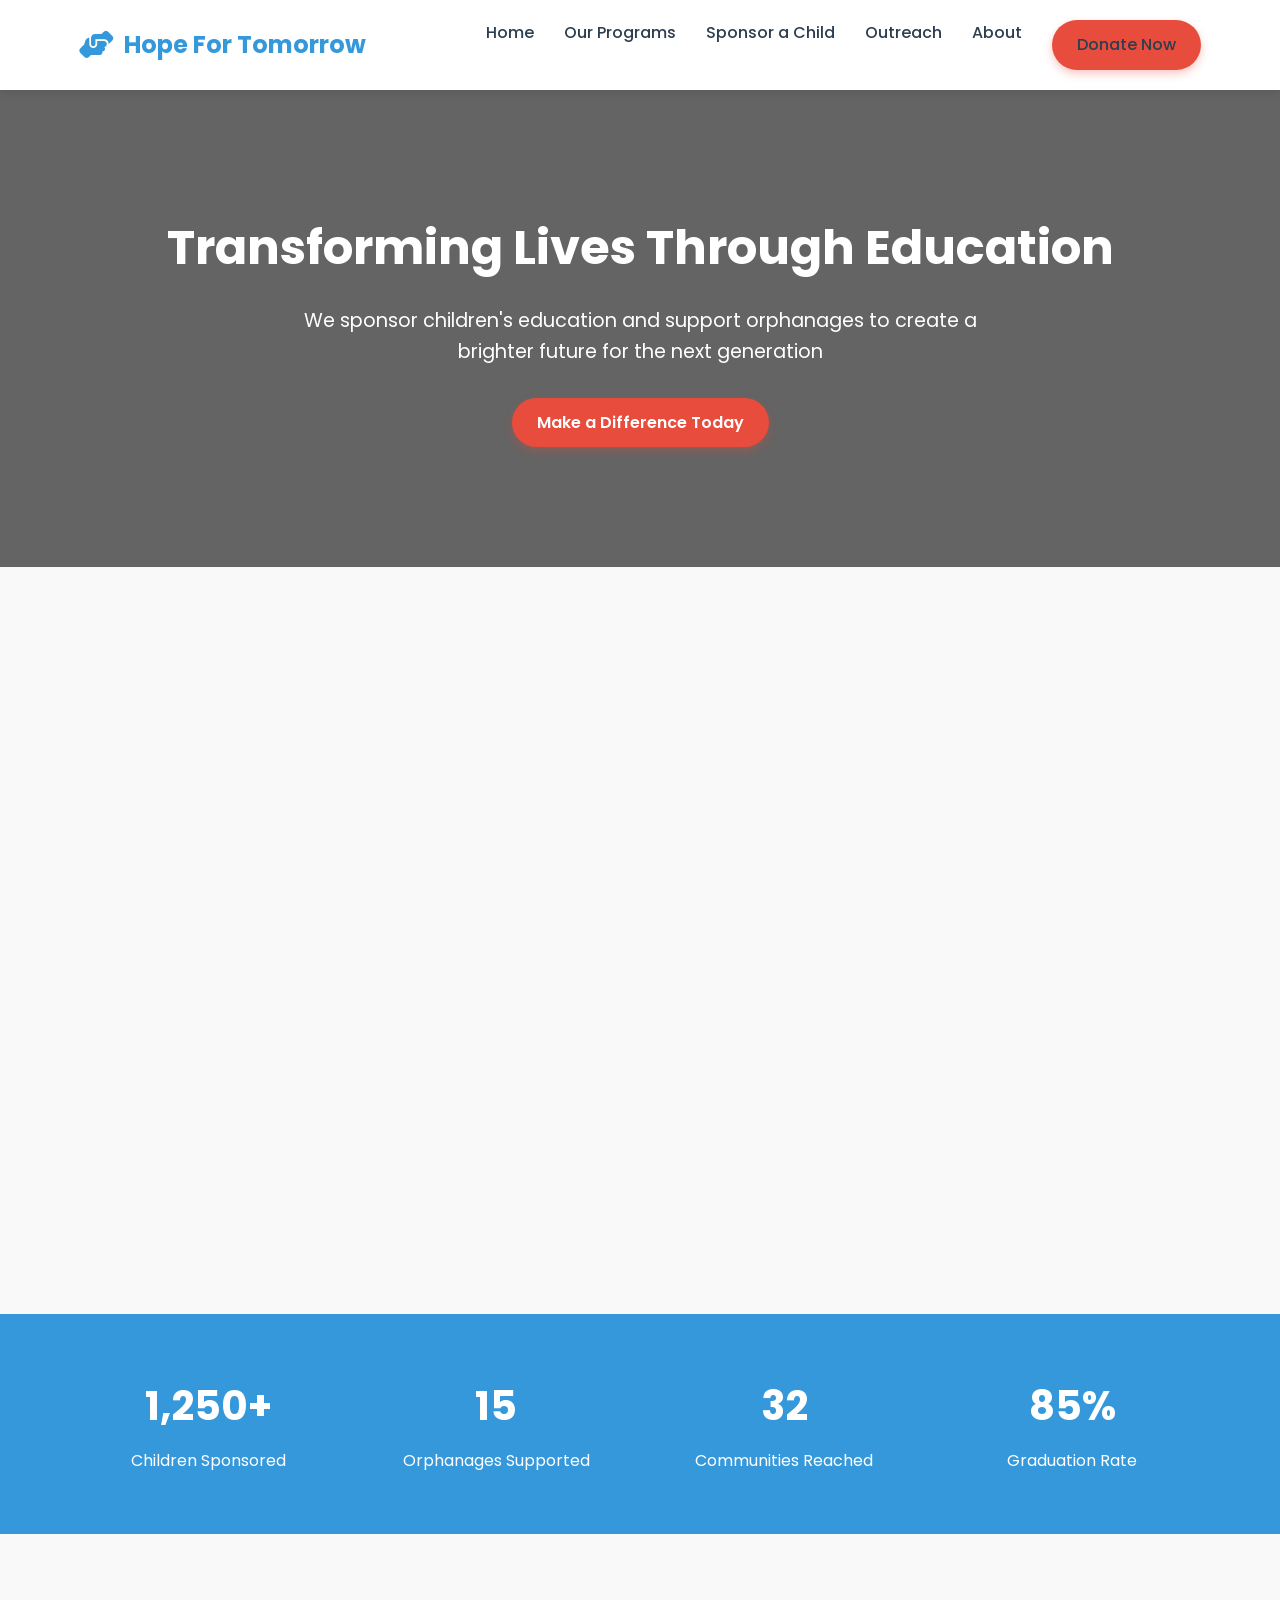
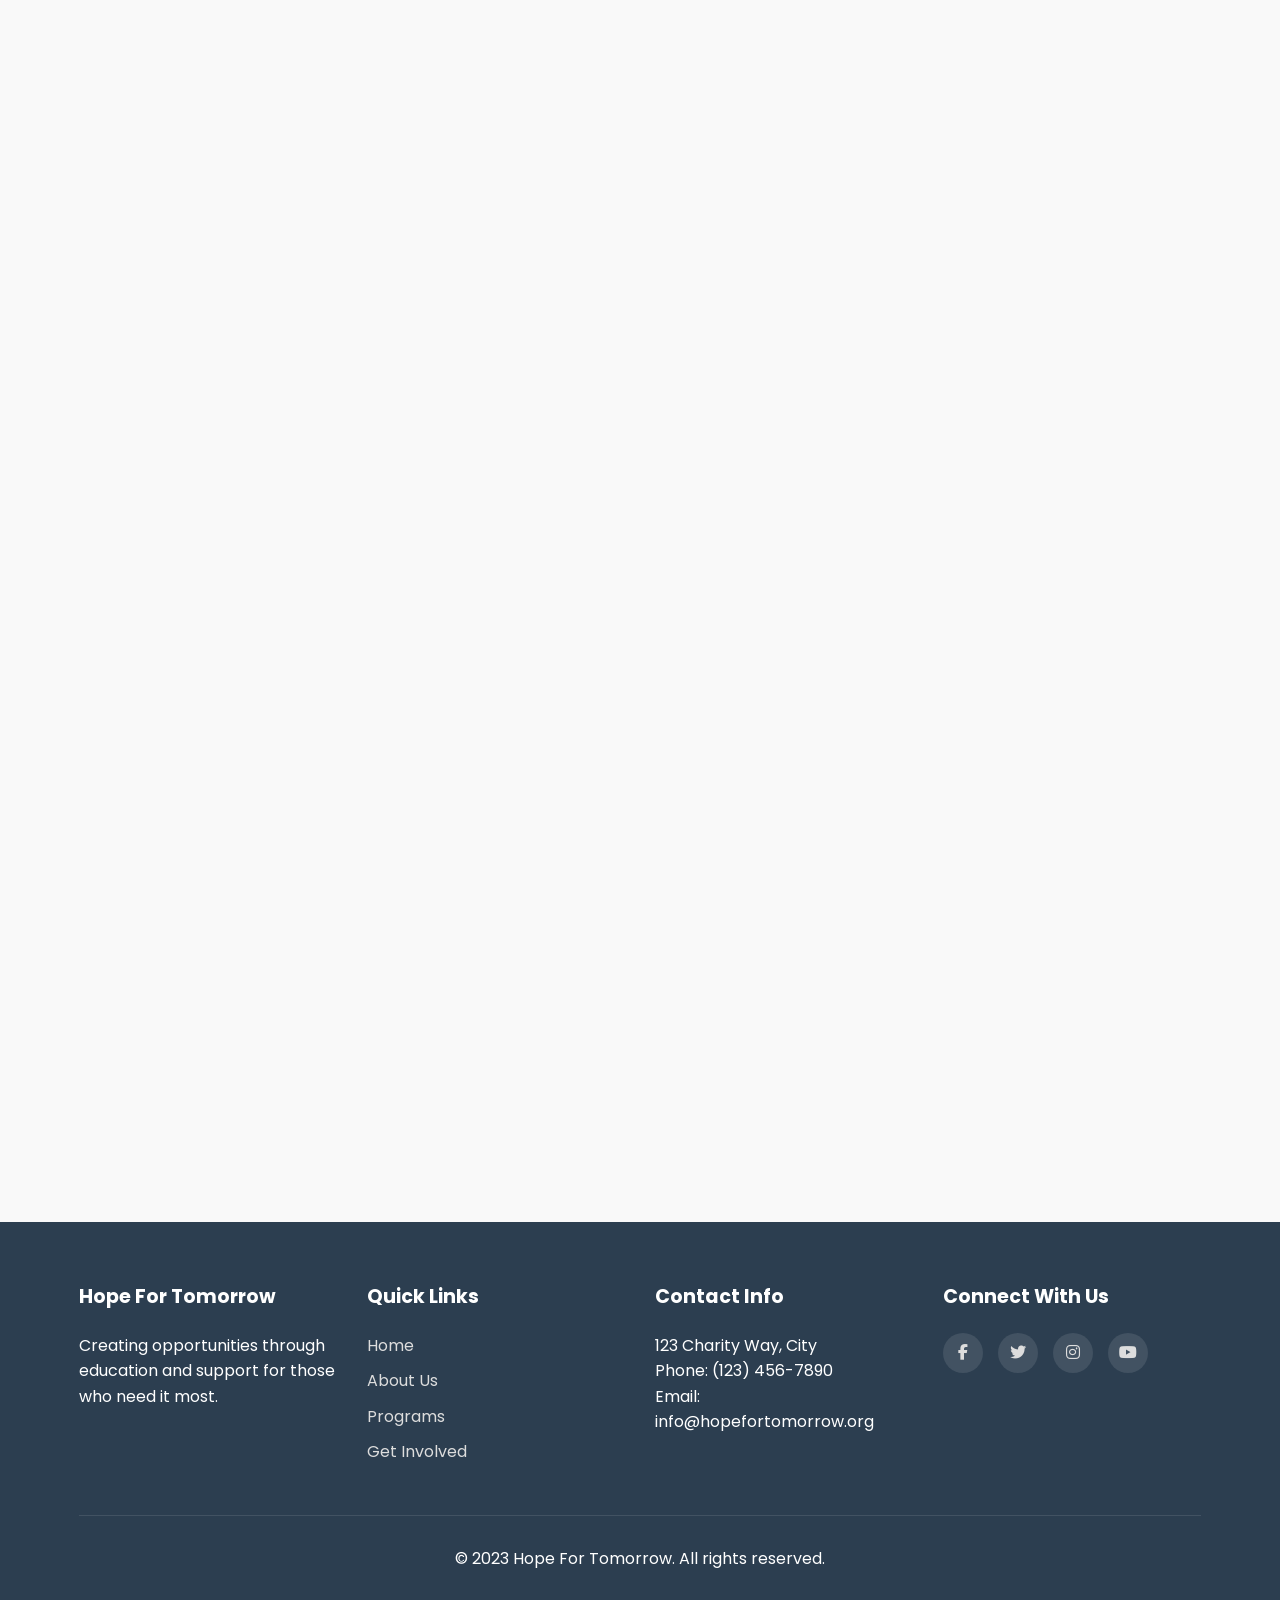
==== index.html @ 214cc909 "page completee" ====
<!DOCTYPE html>
<html lang="en">
<head>
    <meta charset="UTF-8">
    <meta name="viewport" content="width=device-width, initial-scale=1.0">
    <title>Hope For Tomorrow | Children's Education Charity</title>
    <link rel="stylesheet" href="https://cdnjs.cloudflare.com/ajax/libs/font-awesome/6.4.0/css/all.min.css">
    <link href="https://fonts.googleapis.com/css2?family=Poppins:wght@300;400;500;600;700&display=swap" rel="stylesheet">
    <style>
        /* Global Styles */
        :root {
            --primary: #3498db;
            --secondary: #2ecc71;
            --accent: #e74c3c;
            --light: #f9f9f9;
            --dark: #2c3e50;
            --text: #333;
        }
        
        * {
            margin: 0;
            padding: 0;
            box-sizing: border-box;
            font-family: 'Poppins', sans-serif;
        }
        
        html {
            scroll-behavior: smooth;
        }
        
        body {
            color: var(--text);
            line-height: 1.6;
            background-color: var(--light);
            overflow-x: hidden;
        }
        
        .container {
            width: 90%;
            max-width: 1200px;
            margin: 0 auto;
            padding: 0 15px;
        }
        
        /* Header & Navigation */
        header {
            background-color: white;
            box-shadow: 0 2px 10px rgba(0,0,0,0.1);
            position: sticky;
            top: 0;
            z-index: 1000;
            transition: all 0.3s ease;
        }
        
        nav {
            display: flex;
            justify-content: space-between;
            align-items: center;
            padding: 20px 0;
        }
        
        .logo {
            font-size: 24px;
            font-weight: 700;
            color: var(--primary);
            display: flex;
            align-items: center;
        }
        
        .logo i {
            margin-right: 10px;
            font-size: 28px;
        }
        
        .nav-links {
            display: flex;
            list-style: none;
        }
        
        .nav-links li {
            margin-left: 30px;
        }
        
        .nav-links a {
            text-decoration: none;
            color: var(--dark);
            font-weight: 500;
            transition: color 0.3s;
            position: relative;
        }
        
        .nav-links a:after {
            content: '';
            position: absolute;
            width: 0;
            height: 2px;
            bottom: -5px;
            left: 0;
            background-color: var(--primary);
            transition: width 0.3s ease;
        }
        
        .nav-links a:hover:after {
            width: 100%;
        }
        
        .nav-links a:hover {
            color: var(--primary);
        }
        
        .btn {
            display: inline-block;
            background-color: var(--accent);
            color: white;
            padding: 12px 25px;
            border-radius: 30px;
            text-decoration: none;
            font-weight: 600;
            transition: all 0.3s;
            box-shadow: 0 4px 8px rgba(231, 76, 60, 0.3);
        }
        
        .btn:hover {
            background-color: #c0392b;
            transform: translateY(-3px);
            box-shadow: 0 6px 12px rgba(231, 76, 60, 0.4);
        }
        
        .hamburger {
            display: none;
            cursor: pointer;
            font-size: 24px;
        }
        
        /* Hero Section */
        .hero {
            background: linear-gradient(rgba(0,0,0,0.6), rgba(0,0,0,0.6)), url('https://images.unsplash.com/photo-1532629345422-7515f3d16bb6?ixlib=rb-4.0.3&ixid=M3wxMjA3fDB8MHxwaG90by1wYWdlfHx8fGVufDB8fHx8fA%3D%3D&auto=format&fit=crop&w=1500&q=80') no-repeat center center/cover;
            color: white;
            text-align: center;
            padding: 120px 0;
            animation: fadeIn 1.5s ease;
        }
        
        .hero h1 {
            font-size: 3rem;
            margin-bottom: 20px;
            animation: slideFromTop 1s ease;
        }
        
        .hero p {
            font-size: 1.2rem;
            max-width: 700px;
            margin: 0 auto 30px;
            animation: slideFromBottom 1s ease;
        }
        
        /* Programs Section */
        .section {
            padding: 80px 0;
            opacity: 0;
            transform: translateY(50px);
            transition: opacity 1s ease, transform 1s ease;
        }
        
        .section.visible {
            opacity: 1;
            transform: translateY(0);
        }
        
        .section-title {
            text-align: center;
            margin-bottom: 50px;
        }
        
        .section-title h2 {
            font-size: 2.5rem;
            color: var(--dark);
            margin-bottom: 15px;
            position: relative;
            display: inline-block;
        }
        
        .section-title h2:after {
            content: '';
            position: absolute;
            width: 70px;
            height: 3px;
            background: var(--primary);
            bottom: -10px;
            left: 50%;
            transform: translateX(-50%);
        }
        
        .section-title p {
            color: #777;
            max-width: 700px;
            margin: 0 auto;
        }
        
        .programs-grid {
            display: grid;
            grid-template-columns: repeat(auto-fit, minmax(300px, 1fr));
            gap: 30px;
        }
        
        .program-card {
            background: white;
            border-radius: 10px;
            overflow: hidden;
            box-shadow: 0 5px 15px rgba(0,0,0,0.1);
            transition: transform 0.3s, box-shadow 0.3s;
            opacity: 0;
            transform: translateY(50px);
        }
        
        .program-card.visible {
            opacity: 1;
            transform: translateY(0);
        }
        
        .program-card:hover {
            transform: translateY(-10px);
            box-shadow: 0 15px 30px rgba(0,0,0,0.15);
        }
        
        .program-img {
            height: 200px;
            background-color: #ddd;
            background-position: center;
            background-size: cover;
        }
        
        .program-content {
            padding: 20px;
        }
        
        .program-content h3 {
            margin-bottom: 10px;
            color: var(--dark);
        }
        
        .program-content h3 i {
            margin-right: 10px;
            color: var(--primary);
        }
        
        /* Impact Counter */
        .impact {
            background-color: var(--primary);
            color: white;
            text-align: center;
            padding: 60px 0;
        }
        
        .impact-grid {
            display: grid;
            grid-template-columns: repeat(auto-fit, minmax(200px, 1fr));
            gap: 30px;
        }
        
        .impact-item {
            opacity: 0;
            transform: translateY(30px);
            transition: opacity 1s ease, transform 1s ease;
        }
        
        .impact-item.visible {
            opacity: 1;
            transform: translateY(0);
        }
        
        .impact-item h3 {
            font-size: 2.5rem;
            margin-bottom: 10px;
        }
        
        /* Donation Section */
        .donation {
            background-color: #f5f5f5;
            text-align: center;
        }
        
        .donation-options {
            display: flex;
            justify-content: center;
            flex-wrap: wrap;
            gap: 20px;
            margin-top: 40px;
        }
        
        .donation-option {
            background: white;
            padding: 30px;
            border-radius: 10px;
            box-shadow: 0 5px 15px rgba(0,0,0,0.05);
            width: 280px;
            transition: transform 0.3s;
            opacity: 0;
            transform: translateY(50px);
        }
        
        .donation-option.visible {
            opacity: 1;
            transform: translateY(0);
        }
        
        .donation-option:hover {
            transform: translateY(-10px);
        }
        
        .donation-option h3 {
            margin-bottom: 15px;
            color: var(--dark);
        }
        
        .donation-option .amount {
            font-size: 2rem;
            color: var(--primary);
            margin: 15px 0;
            font-weight: 700;
        }
        
        /* Stories Section */
        .stories-grid {
            display: grid;
            grid-template-columns: repeat(auto-fit, minmax(300px, 1fr));
            gap: 30px;
        }
        
        .story-card {
            background: white;
            border-radius: 10px;
            overflow: hidden;
            box-shadow: 0 5px 15px rgba(0,0,0,0.1);
            transition: transform 0.3s;
            opacity: 0;
            transform: translateY(50px);
        }
        
        .story-card.visible {
            opacity: 1;
            transform: translateY(0);
        }
        
        .story-card:hover {
            transform: translateY(-10px);
        }
        
        .story-img {
            height: 200px;
            background-color: #ddd;
            background-position: center;
            background-size: cover;
        }
        
        .story-content {
            padding: 20px;
        }
        
        /* Footer */
        footer {
            background-color: var(--dark);
            color: white;
            padding: 60px 0 30px;
        }
        
        .footer-grid {
            display: grid;
            grid-template-columns: repeat(auto-fit, minmax(200px, 1fr));
            gap: 30px;
            margin-bottom: 40px;
        }
        
        .footer-column h3 {
            margin-bottom: 20px;
            font-size: 1.2rem;
        }
        
        .footer-column ul {
            list-style: none;
        }
        
        .footer-column ul li {
            margin-bottom: 10px;
        }
        
        .footer-column a {
            color: #ddd;
            text-decoration: none;
            transition: color 0.3s;
        }
        
        .footer-column a:hover {
            color: white;
        }
        
        .social-links {
            display: flex;
            gap: 15px;
        }
        
        .social-links a {
            display: inline-block;
            width: 40px;
            height: 40px;
            background-color: rgba(255,255,255,0.1);
            border-radius: 50%;
            text-align: center;
            line-height: 40px;
            transition: background-color 0.3s, transform 0.3s;
        }
        
        .social-links a:hover {
            background-color: var(--primary);
            transform: translateY(-5px);
        }
        
        .copyright {
            text-align: center;
            padding-top: 30px;
            border-top: 1px solid rgba(255,255,255,0.1);
        }
        
        /* Back to Top Button */
        .back-to-top {
            position: fixed;
            bottom: 30px;
            right: 30px;
            width: 50px;
            height: 50px;
            background-color: var(--accent);
            color: white;
            border-radius: 50%;
            display: flex;
            justify-content: center;
            align-items: center;
            text-decoration: none;
            box-shadow: 0 4px 10px rgba(0,0,0,0.2);
            opacity: 0;
            visibility: hidden;
            transition: all 0.3s;
            z-index: 999;
        }
        
        .back-to-top.visible {
            opacity: 1;
            visibility: visible;
        }
        
        .back-to-top:hover {
            background-color: #c0392b;
            transform: translateY(-5px);
        }
        
        /* Animations */
        @keyframes fadeIn {
            from { opacity: 0; }
            to { opacity: 1; }
        }
        
        @keyframes slideFromTop {
            from { 
                opacity: 0;
                transform: translateY(-50px);
            }
            to { 
                opacity: 1;
                transform: translateY(0);
            }
        }
        
        @keyframes slideFromBottom {
            from { 
                opacity: 0;
                transform: translateY(50px);
            }
            to { 
                opacity: 1;
                transform: translateY(0);
            }
        }
        
        /* Responsive Design */
        @media (max-width: 992px) {
            .hero h1 {
                font-size: 2.5rem;
            }
            
            .nav-links {
                display: none;
            }
            
            .nav-links.active {
                display: flex;
                flex-direction: column;
                position: absolute;
                top: 100%;
                left: 0;
                width: 100%;
                background-color: white;
                padding: 20px;
                box-shadow: 0 5px 10px rgba(0,0,0,0.1);
            }
            
            .nav-links.active li {
                margin: 15px 0;
            }
            
            .hamburger {
                display: block;
            }
        }
        
        @media (max-width: 768px) {
            .hero {
                padding: 80px 0;
            }
            
            .hero h1 {
                font-size: 2rem;
            }
            
            .section {
                padding: 60px 0;
            }
            
            .section-title h2 {
                font-size: 2rem;
            }
            
            .impact-item h3 {
                font-size: 2rem;
            }
            
            .donation-options {
                flex-direction: column;
                align-items: center;
            }
            
            .donation-option {
                width: 100%;
                max-width: 350px;
            }
        }
        
        @media (max-width: 576px) {
            .logo {
                font-size: 20px;
            }
            
            .hero h1 {
                font-size: 1.8rem;
            }
            
            .hero p {
                font-size: 1rem;
            }
            
            .btn {
                padding: 10px 20px;
            }
            
            .programs-grid,
            .stories-grid {
                grid-template-columns: 1fr;
            }
            
            .impact-grid {
                grid-template-columns: repeat(2, 1fr);
            }
        }
    </style>
</head>
<body>
    <!-- Header & Navigation -->
    <header>
        <div class="container">
            <nav>
                <div class="logo"><i class="fas fa-hands-helping"></i>Hope For Tomorrow</div>
                <ul class="nav-links">
                    <li><a href="index.html">Home</a></li>
                    <li><a href="programs.html">Our Programs</a></li>
                    <li><a href="sponsor.html">Sponsor a Child</a></li>
                    <li><a href="outreach.html">Outreach</a></li>
                    <li><a href="about.html">About</a></li>
                    <li><a href="#" class="btn">Donate Now</a></li>
                </ul>
                <div class="hamburger">
                    <i class="fas fa-bars"></i>
                </div>
            </nav>
        </div>
    </header>

    <!-- Hero Section -->
    <section class="hero">
        <div class="container">
            <h1>Transforming Lives Through Education</h1>
            <p>We sponsor children's education and support orphanages to create a brighter future for the next generation</p>
            <a href="#" class="btn">Make a Difference Today</a>
        </div>
    </section>

    <!-- Programs Section -->
    <section class="section" id="programs">
        <div class="container">
            <div class="section-title">
                <h2>Our Programs</h2>
                <p>We work tirelessly to ensure children have access to quality education and basic necessities</p>
            </div>
            <div class="programs-grid">
                <div class="program-card">
                    <div class="program-img" style="background-image: url('https://images.unsplash.com/photo-1523240795612-9a054b0db644?ixlib=rb-4.0.3&ixid=M3wxMjA3fDB8MHxwaG90by1wYWdlfHx8fGVufDB8fHx8fA%3D%3D&auto=format&fit=crop&w=1425&q=80');"></div>
                    <div class="program-content">
                        <h3><i class="fas fa-graduation-cap"></i>Education Sponsorship</h3>
                        <p>We cover tuition fees, school supplies, and uniforms for primary and high school students in need.</p>
                        <a href="#" class="btn">Learn More</a>
                    </div>
                </div>
                <div class="program-card">
                    <div class="program-img" style="background-image: url('https://images.unsplash.com/photo-1593113630400-ea4288922497?ixlib=rb-4.0.3&ixid=M3wxMjA3fDB8MHxwaG90by1wYWdlfHx8fGVufDB8fHx8fA%3D%3D&auto=format&fit=crop&w=1470&q=80');"></div>
                    <div class="program-content">
                        <h3><i class="fas fa-home"></i>Orphanage Support</h3>
                        <p>We provide financial assistance, food, clothing, and educational resources to orphanages.</p>
                        <a href="#" class="btn">Learn More</a>
                    </div>
                </div>
                <div class="program-card">
                    <div class="program-img" style="background-image: url('https://images.unsplash.com/photo-1516627145497-ae6968895b74?ixlib=rb-4.0.3&ixid=M3wxMjA3fDB8MHxwaG90by1wYWdlfHx8fGVufDB8fHx8fA%3D%3D&auto=format&fit=crop&w=1442&q=80');"></div>
                    <div class="program-content">
                        <h3><i class="fas fa-hands-helping"></i>Community Outreach</h3>
                        <p>We organize medical camps, food drives, and community development projects in underserved areas.</p>
                        <a href="#" class="btn">Learn More</a>
                    </div>
                </div>
            </div>
        </div>
    </section>

    <!-- Impact Section -->
    <section class="impact">
        <div class="container">
            <div class="impact-grid">
                <div class="impact-item">
                    <h3>1,250+</h3>
                    <p>Children Sponsored</p>
                </div>
                <div class="impact-item">
                    <h3>15</h3>
                    <p>Orphanages Supported</p>
                </div>
                <div class="impact-item">
                    <h3>32</h3>
                    <p>Communities Reached</p>
                </div>
                <div class="impact-item">
                    <h3>85%</h3>
                    <p>Graduation Rate</p>
                </div>
            </div>
        </div>
    </section>

    <!-- Donation Section -->
    <section class="section donation">
        <div class="container">
            <div class="section-title">
                <h2>Make a Difference</h2>
                <p>Your support can change a child's life forever</p>
            </div>
            <div class="donation-options">
                <div class="donation-option">
                    <h3>Sponsor a Child</h3>
                    <p>Provide education for one child for a full year</p>
                    <div class="amount">$500</div>
                    <a href="#" class="btn">Sponsor Now</a>
                </div>
                <div class="donation-option">
                    <h3>School Supplies</h3>
                    <p>Provide books and supplies for 5 children</p>
                    <div class="amount">$100</div>
                    <a href="#" class="btn">Donate Now</a>
                </div>
                <div class="donation-option">
                    <h3>General Donation</h3>
                    <p>Support our general programs and outreach</p>
                    <div class="amount">Any Amount</div>
                    <a href="#" class="btn">Donate Now</a>
                </div>
            </div>
        </div>
    </section>

    <!-- Success Stories -->
    <section class="section">
        <div class="container">
            <div class="section-title">
                <h2>Success Stories</h2>
                <p>Real lives transformed through your generosity</p>
            </div>
            <div class="stories-grid">
                <div class="story-card">
                    <div class="story-img" style="background-image: url('https://images.unsplash.com/photo-1544716278-ca5e3f4abd8c?ixlib=rb-4.0.3&ixid=M3wxMjA3fDB8MHxwaG90by1wYWdlfHx8fGVufDB8fHx8fA%3D%3D&auto=format&fit=crop&w=1374&q=80');"></div>
                    <div class="story-content">
                        <h3>Maria's Journey</h3>
                        <p>Maria is now studying medicine thanks to our sponsorship program that supported her through high school.</p>
                        <a href="#">Read More</a>
                    </div>
                </div>
                <div class="story-card">
                    <div class="story-img" style="background-image: url('https://images.unsplash.com/photo-1596386461350-326ccb383e9f?ixlib=rb-4.0.3&ixid=M3wxMjA3fDB8MHxwaG90by1wYWdlfHx8fGVufDB8fHx8fA%3D%3D&auto=format&fit=crop&w=1470&q=80');"></div>
                    <div class="story-content">
                        <h3>New Hope Orphanage</h3>
                        <p>With our regular support, this orphanage has been able to expand and take in 15 more children.</p>
                        <a href="#">Read More</a>
                    </div>
                </div>
                <div class="story-card">
                    <div class="story-img" style="background-image: url('https://images.unsplash.com/photo-1506784983877-45594efa4cbe?ixlib=rb-4.0.3&ixid=M3wxMjA3fDB8MHxwaG90by1wYWdlfHx8fGVufDB8fHx8fA%3D%3D&auto=format&fit=crop&w=1468&q=80');"></div>
                    <div class="story-content">
                        <h3>Community Transformation</h3>
                        <p>How our outreach programs helped revive a struggling community through education and resources.</p>
                        <a href="#">Read More</a>
                    </div>
                </div>
            </div>
        </div>
    </section>

    <!-- Footer -->
    <footer>
        <div class="container">
            <div class="footer-grid">
                <div class="footer-column">
                    <h3>Hope For Tomorrow</h3>
                    <p>Creating opportunities through education and support for those who need it most.</p>
                </div>
                <div class="footer-column">
                    <h3>Quick Links</h3>
                    <ul>
                        <li><a href="#">Home</a></li>
                        <li><a href="#">About Us</a></li>
                        <li><a href="#">Programs</a></li>
                        <li><a href="#">Get Involved</a></li>
                        
                </div>
                <div class="footer-column">
                    <h3>Contact Info</h3>
                    <p>123 Charity Way, City</p>
                    <p>Phone: (123) 456-7890</p>
                    <p>Email: info@hopefortomorrow.org</p>
                </div>
                <div class="footer-column">
                    <h3>Connect With Us</h3>
                    <div class="social-links">
                        <a href="#"><i class="fab fa-facebook-f"></i></a>
                        <a href="#"><i class="fab fa-twitter"></i></a>
                        <a href="#"><i class="fab fa-instagram"></i></a>
                        <a href="#"><i class="fab fa-youtube"></i></a>
                    </div>
                </div>
            </div>
            <div class="copyright">
                <p>&copy; 2023 Hope For Tomorrow. All rights reserved.</p>
            </div>
        </div>
    </footer>

    <!-- Back to Top Button -->
    <a href="#" class="back-to-top">
        <i class="fas fa-arrow-up"></i>
    </a>

    <script>
        // Wait for DOM to be fully loaded
        document.addEventListener('DOMContentLoaded', function() {
            // Mobile menu toggle
            const hamburger = document.querySelector('.hamburger');
            const navLinks = document.querySelector('.nav-links');
            
            hamburger.addEventListener('click', function() {
                navLinks.classList.toggle('active');
            });
            
            // Scroll animations
            const sections = document.querySelectorAll('.section');
            const programCards = document.querySelectorAll('.program-card');
            const impactItems = document.querySelectorAll('.impact-item');
            const donationOptions = document.querySelectorAll('.donation-option');
            const storyCards = document.querySelectorAll('.story-card');
            const backToTop = document.querySelector('.back-to-top');
            
            // Check if element is in viewport
            function isInViewport(element) {
                const rect = element.getBoundingClientRect();
                return (
                    rect.top >= 0 &&
                    rect.left >= 0 &&
                    rect.bottom <= (window.innerHeight || document.documentElement.clientHeight) &&
                    rect.right <= (window.innerWidth || document.documentElement.clientWidth)
                );
            }
            
            // Add visible class when element is in viewport
            function checkScroll() {
                // Sections
                sections.forEach(section => {
                    if (isInViewport(section)) {
                        section.classList.add('visible');
                    }
                });
                
                // Program cards
                programCards.forEach((card, index) => {
                    if (isInViewport(card)) {
                        setTimeout(() => {
                            card.classList.add('visible');
                        }, index * 200);
                    }
                });
                
                // Impact items
                impactItems.forEach((item, index) => {
                    if (isInViewport(item)) {
                        setTimeout(() => {
                            item.classList.add('visible');
                        }, index * 200);
                    }
                });
                
                // Donation options
                donationOptions.forEach((option, index) => {
                    if (isInViewport(option)) {
                        setTimeout(() => {
                            option.classList.add('visible');
                        }, index * 200);
                    }
                });
                
                // Story cards
                storyCards.forEach((card, index) => {
                    if (isInViewport(card)) {
                        setTimeout(() => {
                            card.classList.add('visible');
                        }, index * 200);
                    }
                });
                
                // Back to top button
                if (window.pageYOffset > 300) {
                    backToTop.classList.add('visible');
                } else {
                    backToTop.classList.remove('visible');
                }
            }
            
            // Initial check on page load
            checkScroll();
            
            // Check on scroll
            window.addEventListener('scroll', checkScroll);
            
            // Back to top functionality
            backToTop.addEventListener('click', function(e) {
                e.preventDefault();
                window.scrollTo({
                    top: 0,
                    behavior: 'smooth'
                });
            });
        });
    </script>
</body>
</html>
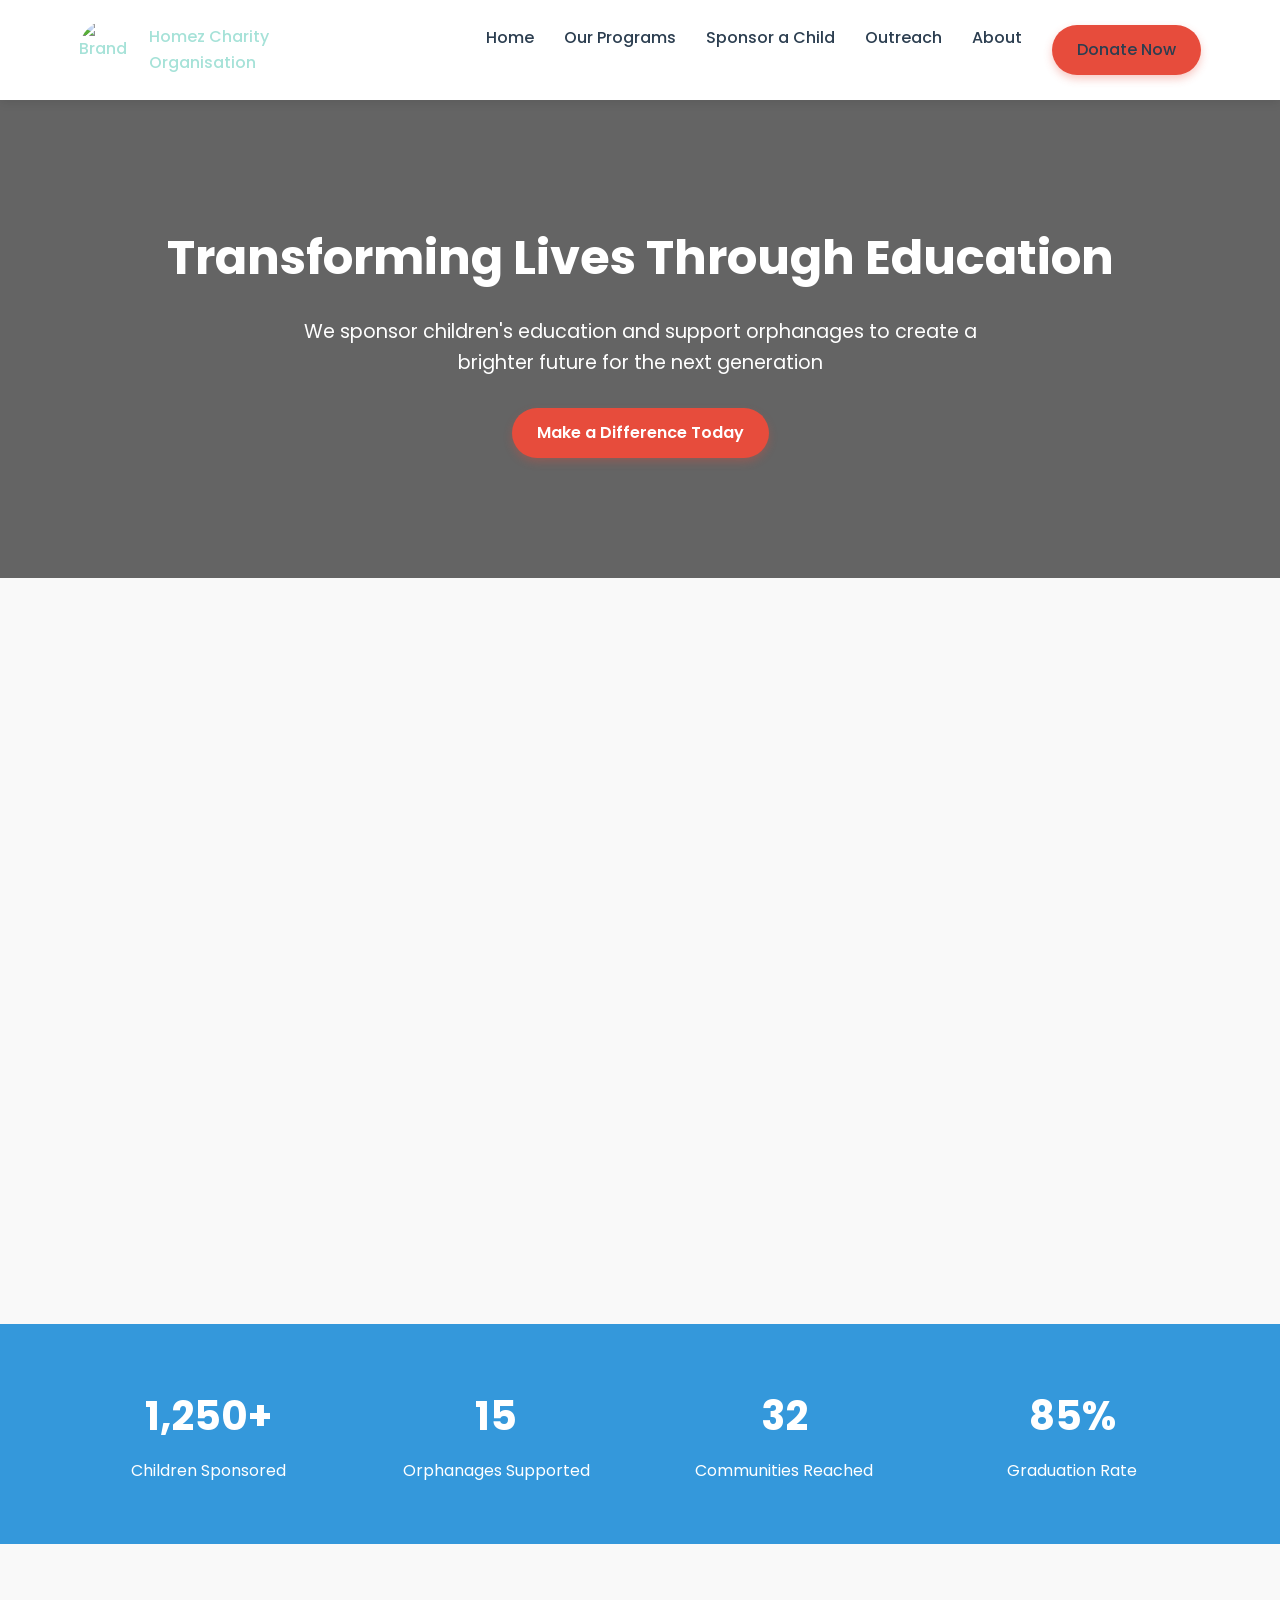
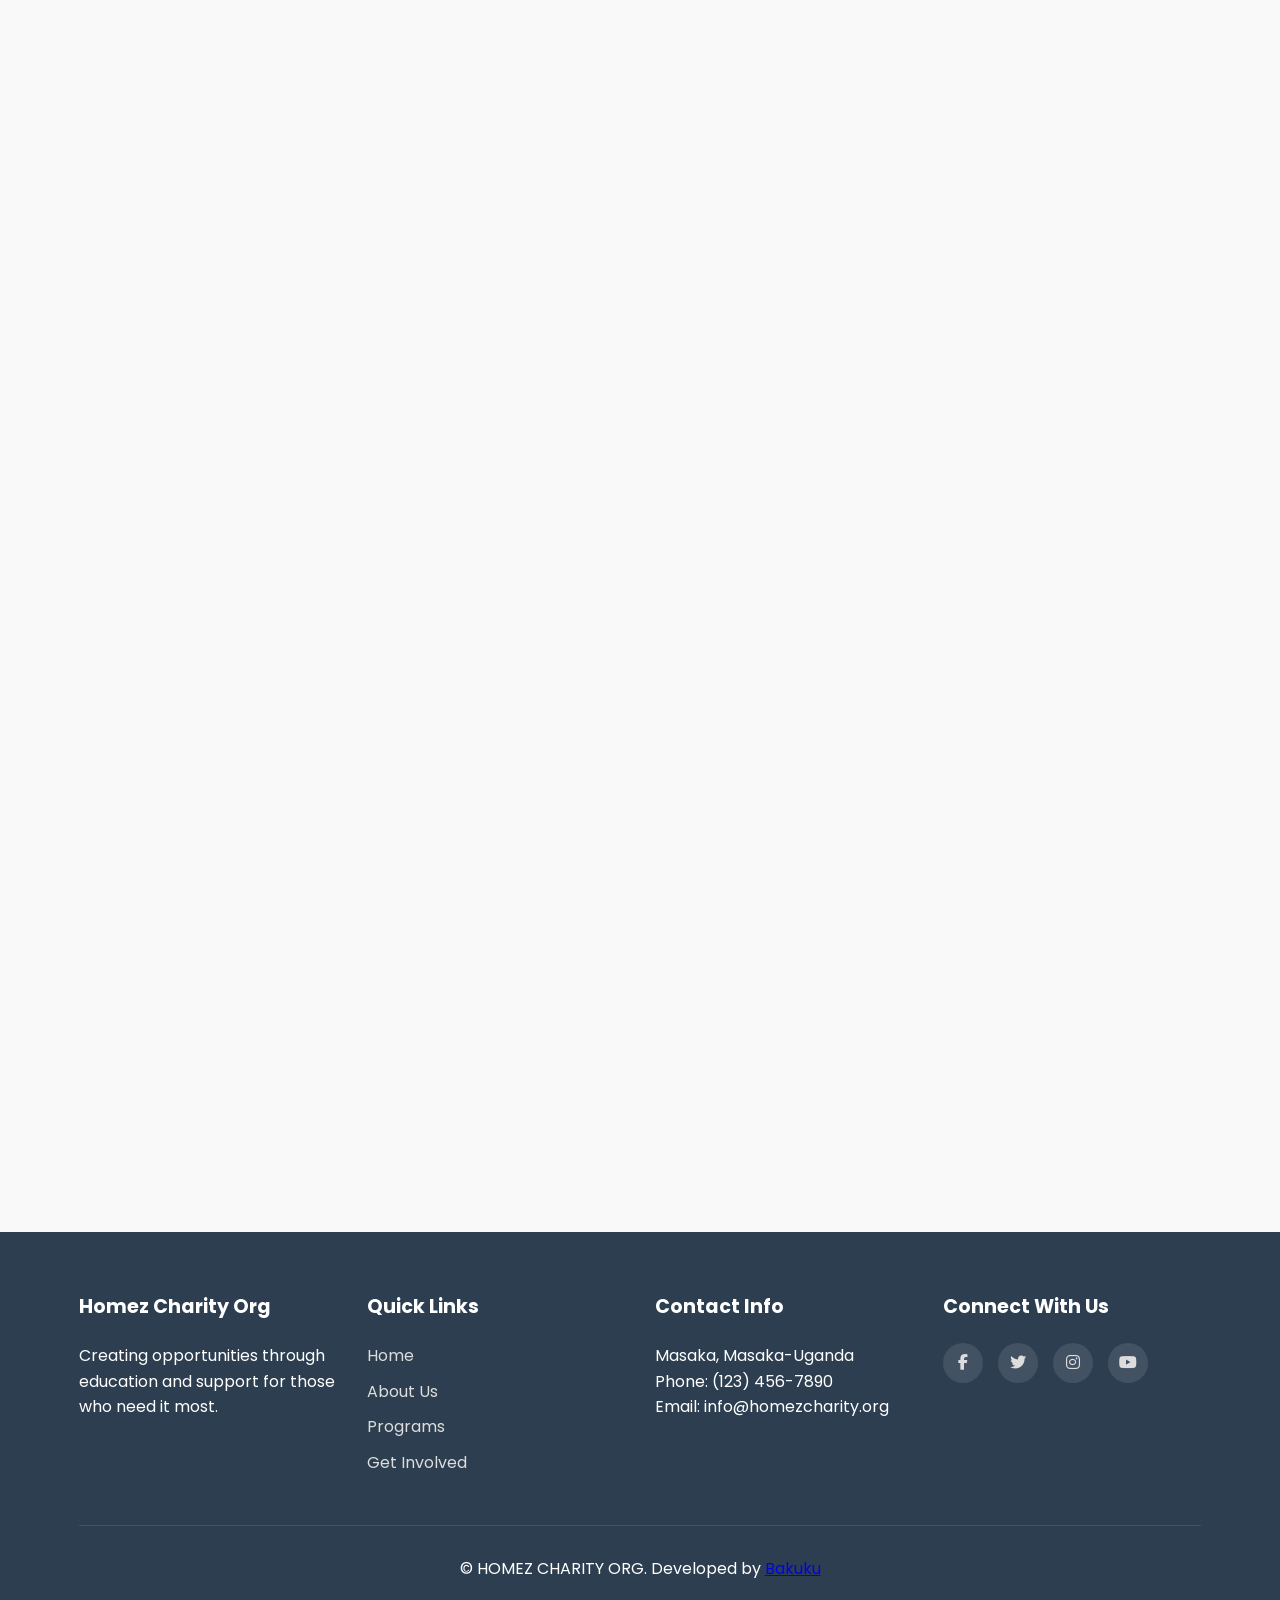
==== commit d0df9632: "favicon" ====
--- a/index.html
+++ b/index.html
@@ -3,580 +3,21 @@
 <head>
     <meta charset="UTF-8">
     <meta name="viewport" content="width=device-width, initial-scale=1.0">
-    <title>Hope For Tomorrow | Children's Education Charity</title>
+    <title>Homez Charity Organisation | Children's Education Charity</title>
     <link rel="stylesheet" href="https://cdnjs.cloudflare.com/ajax/libs/font-awesome/6.4.0/css/all.min.css">
     <link href="https://fonts.googleapis.com/css2?family=Poppins:wght@300;400;500;600;700&display=swap" rel="stylesheet">
-    <style>
-        /* Global Styles */
-        :root {
-            --primary: #3498db;
-            --secondary: #2ecc71;
-            --accent: #e74c3c;
-            --light: #f9f9f9;
-            --dark: #2c3e50;
-            --text: #333;
-        }
-        
-        * {
-            margin: 0;
-            padding: 0;
-            box-sizing: border-box;
-            font-family: 'Poppins', sans-serif;
-        }
-        
-        html {
-            scroll-behavior: smooth;
-        }
-        
-        body {
-            color: var(--text);
-            line-height: 1.6;
-            background-color: var(--light);
-            overflow-x: hidden;
-        }
-        
-        .container {
-            width: 90%;
-            max-width: 1200px;
-            margin: 0 auto;
-            padding: 0 15px;
-        }
-        
-        /* Header & Navigation */
-        header {
-            background-color: white;
-            box-shadow: 0 2px 10px rgba(0,0,0,0.1);
-            position: sticky;
-            top: 0;
-            z-index: 1000;
-            transition: all 0.3s ease;
-        }
-        
-        nav {
-            display: flex;
-            justify-content: space-between;
-            align-items: center;
-            padding: 20px 0;
-        }
-        
-        .logo {
-            font-size: 24px;
-            font-weight: 700;
-            color: var(--primary);
-            display: flex;
-            align-items: center;
-        }
-        
-        .logo i {
-            margin-right: 10px;
-            font-size: 28px;
-        }
-        
-        .nav-links {
-            display: flex;
-            list-style: none;
-        }
-        
-        .nav-links li {
-            margin-left: 30px;
-        }
-        
-        .nav-links a {
-            text-decoration: none;
-            color: var(--dark);
-            font-weight: 500;
-            transition: color 0.3s;
-            position: relative;
-        }
-        
-        .nav-links a:after {
-            content: '';
-            position: absolute;
-            width: 0;
-            height: 2px;
-            bottom: -5px;
-            left: 0;
-            background-color: var(--primary);
-            transition: width 0.3s ease;
-        }
-        
-        .nav-links a:hover:after {
-            width: 100%;
-        }
-        
-        .nav-links a:hover {
-            color: var(--primary);
-        }
-        
-        .btn {
-            display: inline-block;
-            background-color: var(--accent);
-            color: white;
-            padding: 12px 25px;
-            border-radius: 30px;
-            text-decoration: none;
-            font-weight: 600;
-            transition: all 0.3s;
-            box-shadow: 0 4px 8px rgba(231, 76, 60, 0.3);
-        }
-        
-        .btn:hover {
-            background-color: #c0392b;
-            transform: translateY(-3px);
-            box-shadow: 0 6px 12px rgba(231, 76, 60, 0.4);
-        }
-        
-        .hamburger {
-            display: none;
-            cursor: pointer;
-            font-size: 24px;
-        }
-        
-        /* Hero Section */
-        .hero {
-            background: linear-gradient(rgba(0,0,0,0.6), rgba(0,0,0,0.6)), url('https://images.unsplash.com/photo-1532629345422-7515f3d16bb6?ixlib=rb-4.0.3&ixid=M3wxMjA3fDB8MHxwaG90by1wYWdlfHx8fGVufDB8fHx8fA%3D%3D&auto=format&fit=crop&w=1500&q=80') no-repeat center center/cover;
-            color: white;
-            text-align: center;
-            padding: 120px 0;
-            animation: fadeIn 1.5s ease;
-        }
-        
-        .hero h1 {
-            font-size: 3rem;
-            margin-bottom: 20px;
-            animation: slideFromTop 1s ease;
-        }
-        
-        .hero p {
-            font-size: 1.2rem;
-            max-width: 700px;
-            margin: 0 auto 30px;
-            animation: slideFromBottom 1s ease;
-        }
-        
-        /* Programs Section */
-        .section {
-            padding: 80px 0;
-            opacity: 0;
-            transform: translateY(50px);
-            transition: opacity 1s ease, transform 1s ease;
-        }
-        
-        .section.visible {
-            opacity: 1;
-            transform: translateY(0);
-        }
-        
-        .section-title {
-            text-align: center;
-            margin-bottom: 50px;
-        }
-        
-        .section-title h2 {
-            font-size: 2.5rem;
-            color: var(--dark);
-            margin-bottom: 15px;
-            position: relative;
-            display: inline-block;
-        }
-        
-        .section-title h2:after {
-            content: '';
-            position: absolute;
-            width: 70px;
-            height: 3px;
-            background: var(--primary);
-            bottom: -10px;
-            left: 50%;
-            transform: translateX(-50%);
-        }
-        
-        .section-title p {
-            color: #777;
-            max-width: 700px;
-            margin: 0 auto;
-        }
-        
-        .programs-grid {
-            display: grid;
-            grid-template-columns: repeat(auto-fit, minmax(300px, 1fr));
-            gap: 30px;
-        }
-        
-        .program-card {
-            background: white;
-            border-radius: 10px;
-            overflow: hidden;
-            box-shadow: 0 5px 15px rgba(0,0,0,0.1);
-            transition: transform 0.3s, box-shadow 0.3s;
-            opacity: 0;
-            transform: translateY(50px);
-        }
-        
-        .program-card.visible {
-            opacity: 1;
-            transform: translateY(0);
-        }
-        
-        .program-card:hover {
-            transform: translateY(-10px);
-            box-shadow: 0 15px 30px rgba(0,0,0,0.15);
-        }
-        
-        .program-img {
-            height: 200px;
-            background-color: #ddd;
-            background-position: center;
-            background-size: cover;
-        }
-        
-        .program-content {
-            padding: 20px;
-        }
-        
-        .program-content h3 {
-            margin-bottom: 10px;
-            color: var(--dark);
-        }
-        
-        .program-content h3 i {
-            margin-right: 10px;
-            color: var(--primary);
-        }
-        
-        /* Impact Counter */
-        .impact {
-            background-color: var(--primary);
-            color: white;
-            text-align: center;
-            padding: 60px 0;
-        }
-        
-        .impact-grid {
-            display: grid;
-            grid-template-columns: repeat(auto-fit, minmax(200px, 1fr));
-            gap: 30px;
-        }
-        
-        .impact-item {
-            opacity: 0;
-            transform: translateY(30px);
-            transition: opacity 1s ease, transform 1s ease;
-        }
-        
-        .impact-item.visible {
-            opacity: 1;
-            transform: translateY(0);
-        }
-        
-        .impact-item h3 {
-            font-size: 2.5rem;
-            margin-bottom: 10px;
-        }
-        
-        /* Donation Section */
-        .donation {
-            background-color: #f5f5f5;
-            text-align: center;
-        }
-        
-        .donation-options {
-            display: flex;
-            justify-content: center;
-            flex-wrap: wrap;
-            gap: 20px;
-            margin-top: 40px;
-        }
-        
-        .donation-option {
-            background: white;
-            padding: 30px;
-            border-radius: 10px;
-            box-shadow: 0 5px 15px rgba(0,0,0,0.05);
-            width: 280px;
-            transition: transform 0.3s;
-            opacity: 0;
-            transform: translateY(50px);
-        }
-        
-        .donation-option.visible {
-            opacity: 1;
-            transform: translateY(0);
-        }
-        
-        .donation-option:hover {
-            transform: translateY(-10px);
-        }
-        
-        .donation-option h3 {
-            margin-bottom: 15px;
-            color: var(--dark);
-        }
-        
-        .donation-option .amount {
-            font-size: 2rem;
-            color: var(--primary);
-            margin: 15px 0;
-            font-weight: 700;
-        }
-        
-        /* Stories Section */
-        .stories-grid {
-            display: grid;
-            grid-template-columns: repeat(auto-fit, minmax(300px, 1fr));
-            gap: 30px;
-        }
-        
-        .story-card {
-            background: white;
-            border-radius: 10px;
-            overflow: hidden;
-            box-shadow: 0 5px 15px rgba(0,0,0,0.1);
-            transition: transform 0.3s;
-            opacity: 0;
-            transform: translateY(50px);
-        }
-        
-        .story-card.visible {
-            opacity: 1;
-            transform: translateY(0);
-        }
-        
-        .story-card:hover {
-            transform: translateY(-10px);
-        }
-        
-        .story-img {
-            height: 200px;
-            background-color: #ddd;
-            background-position: center;
-            background-size: cover;
-        }
-        
-        .story-content {
-            padding: 20px;
-        }
-        
-        /* Footer */
-        footer {
-            background-color: var(--dark);
-            color: white;
-            padding: 60px 0 30px;
-        }
-        
-        .footer-grid {
-            display: grid;
-            grid-template-columns: repeat(auto-fit, minmax(200px, 1fr));
-            gap: 30px;
-            margin-bottom: 40px;
-        }
-        
-        .footer-column h3 {
-            margin-bottom: 20px;
-            font-size: 1.2rem;
-        }
-        
-        .footer-column ul {
-            list-style: none;
-        }
-        
-        .footer-column ul li {
-            margin-bottom: 10px;
-        }
-        
-        .footer-column a {
-            color: #ddd;
-            text-decoration: none;
-            transition: color 0.3s;
-        }
-        
-        .footer-column a:hover {
-            color: white;
-        }
-        
-        .social-links {
-            display: flex;
-            gap: 15px;
-        }
-        
-        .social-links a {
-            display: inline-block;
-            width: 40px;
-            height: 40px;
-            background-color: rgba(255,255,255,0.1);
-            border-radius: 50%;
-            text-align: center;
-            line-height: 40px;
-            transition: background-color 0.3s, transform 0.3s;
-        }
-        
-        .social-links a:hover {
-            background-color: var(--primary);
-            transform: translateY(-5px);
-        }
-        
-        .copyright {
-            text-align: center;
-            padding-top: 30px;
-            border-top: 1px solid rgba(255,255,255,0.1);
-        }
-        
-        /* Back to Top Button */
-        .back-to-top {
-            position: fixed;
-            bottom: 30px;
-            right: 30px;
-            width: 50px;
-            height: 50px;
-            background-color: var(--accent);
-            color: white;
-            border-radius: 50%;
-            display: flex;
-            justify-content: center;
-            align-items: center;
-            text-decoration: none;
-            box-shadow: 0 4px 10px rgba(0,0,0,0.2);
-            opacity: 0;
-            visibility: hidden;
-            transition: all 0.3s;
-            z-index: 999;
-        }
-        
-        .back-to-top.visible {
-            opacity: 1;
-            visibility: visible;
-        }
-        
-        .back-to-top:hover {
-            background-color: #c0392b;
-            transform: translateY(-5px);
-        }
-        
-        /* Animations */
-        @keyframes fadeIn {
-            from { opacity: 0; }
-            to { opacity: 1; }
-        }
-        
-        @keyframes slideFromTop {
-            from { 
-                opacity: 0;
-                transform: translateY(-50px);
-            }
-            to { 
-                opacity: 1;
-                transform: translateY(0);
-            }
-        }
-        
-        @keyframes slideFromBottom {
-            from { 
-                opacity: 0;
-                transform: translateY(50px);
-            }
-            to { 
-                opacity: 1;
-                transform: translateY(0);
-            }
-        }
-        
-        /* Responsive Design */
-        @media (max-width: 992px) {
-            .hero h1 {
-                font-size: 2.5rem;
-            }
-            
-            .nav-links {
-                display: none;
-            }
-            
-            .nav-links.active {
-                display: flex;
-                flex-direction: column;
-                position: absolute;
-                top: 100%;
-                left: 0;
-                width: 100%;
-                background-color: white;
-                padding: 20px;
-                box-shadow: 0 5px 10px rgba(0,0,0,0.1);
-            }
-            
-            .nav-links.active li {
-                margin: 15px 0;
-            }
-            
-            .hamburger {
-                display: block;
-            }
-        }
-        
-        @media (max-width: 768px) {
-            .hero {
-                padding: 80px 0;
-            }
-            
-            .hero h1 {
-                font-size: 2rem;
-            }
-            
-            .section {
-                padding: 60px 0;
-            }
-            
-            .section-title h2 {
-                font-size: 2rem;
-            }
-            
-            .impact-item h3 {
-                font-size: 2rem;
-            }
-            
-            .donation-options {
-                flex-direction: column;
-                align-items: center;
-            }
-            
-            .donation-option {
-                width: 100%;
-                max-width: 350px;
-            }
-        }
-        
-        @media (max-width: 576px) {
-            .logo {
-                font-size: 20px;
-            }
-            
-            .hero h1 {
-                font-size: 1.8rem;
-            }
-            
-            .hero p {
-                font-size: 1rem;
-            }
-            
-            .btn {
-                padding: 10px 20px;
-            }
-            
-            .programs-grid,
-            .stories-grid {
-                grid-template-columns: 1fr;
-            }
-            
-            .impact-grid {
-                grid-template-columns: repeat(2, 1fr);
-            }
-        }
-    </style>
+    <link rel="stylesheet" href="designs/home.css">
 </head>
 <body>
     <!-- Header & Navigation -->
     <header>
         <div class="container">
             <nav>
-                <div class="logo"><i class="fas fa-hands-helping"></i>Hope For Tomorrow</div>
+                    <div class="logo">
+  <img src="images/logo.png" alt="Brand" >
+  <span>Homez Charity <br>Organisation</span>
+</div>
+
                 <ul class="nav-links">
                     <li><a href="index.html">Home</a></li>
                     <li><a href="programs.html">Our Programs</a></li>
@@ -732,7 +173,7 @@
         <div class="container">
             <div class="footer-grid">
                 <div class="footer-column">
-                    <h3>Hope For Tomorrow</h3>
+                    <h3>Homez Charity Org</h3>
                     <p>Creating opportunities through education and support for those who need it most.</p>
                 </div>
                 <div class="footer-column">
@@ -746,9 +187,9 @@
                 </div>
                 <div class="footer-column">
                     <h3>Contact Info</h3>
-                    <p>123 Charity Way, City</p>
+                    <p>Masaka, Masaka-Uganda</p>
                     <p>Phone: (123) 456-7890</p>
-                    <p>Email: info@hopefortomorrow.org</p>
+                    <p>Email: info@homezcharity.org</p>
                 </div>
                 <div class="footer-column">
                     <h3>Connect With Us</h3>
@@ -761,7 +202,11 @@
                 </div>
             </div>
             <div class="copyright">
-                <p>&copy; 2023 Hope For Tomorrow. All rights reserved.</p>
+               <p>
+  &copy; HOMEZ CHARITY ORG. Developed by 
+  <a href="https://www.baluku.me" target="_blank">Bakuku</a>
+</p>
+
             </div>
         </div>
     </footer>
@@ -771,104 +216,6 @@
         <i class="fas fa-arrow-up"></i>
     </a>
 
-    <script>
-        // Wait for DOM to be fully loaded
-        document.addEventListener('DOMContentLoaded', function() {
-            // Mobile menu toggle
-            const hamburger = document.querySelector('.hamburger');
-            const navLinks = document.querySelector('.nav-links');
-            
-            hamburger.addEventListener('click', function() {
-                navLinks.classList.toggle('active');
-            });
-            
-            // Scroll animations
-            const sections = document.querySelectorAll('.section');
-            const programCards = document.querySelectorAll('.program-card');
-            const impactItems = document.querySelectorAll('.impact-item');
-            const donationOptions = document.querySelectorAll('.donation-option');
-            const storyCards = document.querySelectorAll('.story-card');
-            const backToTop = document.querySelector('.back-to-top');
-            
-            // Check if element is in viewport
-            function isInViewport(element) {
-                const rect = element.getBoundingClientRect();
-                return (
-                    rect.top >= 0 &&
-                    rect.left >= 0 &&
-                    rect.bottom <= (window.innerHeight || document.documentElement.clientHeight) &&
-                    rect.right <= (window.innerWidth || document.documentElement.clientWidth)
-                );
-            }
-            
-            // Add visible class when element is in viewport
-            function checkScroll() {
-                // Sections
-                sections.forEach(section => {
-                    if (isInViewport(section)) {
-                        section.classList.add('visible');
-                    }
-                });
-                
-                // Program cards
-                programCards.forEach((card, index) => {
-                    if (isInViewport(card)) {
-                        setTimeout(() => {
-                            card.classList.add('visible');
-                        }, index * 200);
-                    }
-                });
-                
-                // Impact items
-                impactItems.forEach((item, index) => {
-                    if (isInViewport(item)) {
-                        setTimeout(() => {
-                            item.classList.add('visible');
-                        }, index * 200);
-                    }
-                });
-                
-                // Donation options
-                donationOptions.forEach((option, index) => {
-                    if (isInViewport(option)) {
-                        setTimeout(() => {
-                            option.classList.add('visible');
-                        }, index * 200);
-                    }
-                });
-                
-                // Story cards
-                storyCards.forEach((card, index) => {
-                    if (isInViewport(card)) {
-                        setTimeout(() => {
-                            card.classList.add('visible');
-                        }, index * 200);
-                    }
-                });
-                
-                // Back to top button
-                if (window.pageYOffset > 300) {
-                    backToTop.classList.add('visible');
-                } else {
-                    backToTop.classList.remove('visible');
-                }
-            }
-            
-            // Initial check on page load
-            checkScroll();
-            
-            // Check on scroll
-            window.addEventListener('scroll', checkScroll);
-            
-            // Back to top functionality
-            backToTop.addEventListener('click', function(e) {
-                e.preventDefault();
-                window.scrollTo({
-                    top: 0,
-                    behavior: 'smooth'
-                });
-            });
-        });
-    </script>
+    <script src="functions/home.js"></script>
 </body>
 </html>
--- a/designs/home.css
+++ b/designs/home.css
@@ -0,0 +1,563 @@
+        /* Global Styles */
+        :root {
+            --primary: #3498db;
+            --secondary: #2ecc71;
+            --accent: #e74c3c;
+            --light: #f9f9f9;
+            --dark: #2c3e50;
+            --text: #333;
+        }
+        
+        * {
+            margin: 0;
+            padding: 0;
+            box-sizing: border-box;
+            font-family: 'Poppins', sans-serif;
+        }
+        
+        html {
+            scroll-behavior: smooth;
+        }
+        
+        body {
+            color: var(--text);
+            line-height: 1.6;
+            background-color: var(--light);
+            overflow-x: hidden;
+        }
+        
+        .container {
+            width: 90%;
+            max-width: 1200px;
+            margin: 0 auto;
+            padding: 0 15px;
+        }
+        
+        /* Header & Navigation */
+        header {
+            background-color: white;
+            box-shadow: 0 2px 10px rgba(0,0,0,0.1);
+            position: sticky;
+            top: 0;
+            z-index: 1000;
+            transition: all 0.3s ease;
+        }
+        
+        nav {
+            display: flex;
+            justify-content: space-between;
+            align-items: center;
+            padding: 20px 0;
+        }
+        
+        .logo {
+            font-size: 16px;
+            font-weight: 500;
+            color: rgb(166, 226, 216);
+            display: flex;
+            align-items: center;
+        }
+        
+        .logo img {
+            margin-right: 10px;
+           height: 60px;
+           width: 60px;
+           border-radius: 50%;
+        }
+        .nav-links {
+            display: flex;
+            list-style: none;
+        }
+        
+        .nav-links li {
+            margin-left: 30px;
+        }
+        
+        .nav-links a {
+            text-decoration: none;
+            color: var(--dark);
+            font-weight: 500;
+            transition: color 0.3s;
+            position: relative;
+        }
+        
+        .nav-links a:after {
+            content: '';
+            position: absolute;
+            width: 0;
+            height: 2px;
+            bottom: -5px;
+            left: 0;
+            background-color: var(--primary);
+            transition: width 0.3s ease;
+        }
+        
+        .nav-links a:hover:after {
+            width: 100%;
+        }
+        
+        .nav-links a:hover {
+            color: var(--primary);
+        }
+        
+        .btn {
+            display: inline-block;
+            background-color: var(--accent);
+            color: white;
+            padding: 12px 25px;
+            border-radius: 30px;
+            text-decoration: none;
+            font-weight: 600;
+            transition: all 0.3s;
+            box-shadow: 0 4px 8px rgba(231, 76, 60, 0.3);
+        }
+        
+        .btn:hover {
+            background-color: #c0392b;
+            transform: translateY(-3px);
+            box-shadow: 0 6px 12px rgba(231, 76, 60, 0.4);
+        }
+        
+        .hamburger {
+            display: none;
+            cursor: pointer;
+            font-size: 24px;
+        }
+        
+        /* Hero Section */
+        .hero {
+            background: linear-gradient(rgba(0,0,0,0.6), rgba(0,0,0,0.6)), url('https://images.unsplash.com/photo-1532629345422-7515f3d16bb6?ixlib=rb-4.0.3&ixid=M3wxMjA3fDB8MHxwaG90by1wYWdlfHx8fGVufDB8fHx8fA%3D%3D&auto=format&fit=crop&w=1500&q=80') no-repeat center center/cover;
+            color: white;
+            text-align: center;
+            padding: 120px 0;
+            animation: fadeIn 1.5s ease;
+        }
+        
+        .hero h1 {
+            font-size: 3rem;
+            margin-bottom: 20px;
+            animation: slideFromTop 1s ease;
+        }
+        
+        .hero p {
+            font-size: 1.2rem;
+            max-width: 700px;
+            margin: 0 auto 30px;
+            animation: slideFromBottom 1s ease;
+        }
+        
+        /* Programs Section */
+        .section {
+            padding: 80px 0;
+            opacity: 0;
+            transform: translateY(50px);
+            transition: opacity 1s ease, transform 1s ease;
+        }
+        
+        .section.visible {
+            opacity: 1;
+            transform: translateY(0);
+        }
+        
+        .section-title {
+            text-align: center;
+            margin-bottom: 50px;
+        }
+        
+        .section-title h2 {
+            font-size: 2.5rem;
+            color: var(--dark);
+            margin-bottom: 15px;
+            position: relative;
+            display: inline-block;
+        }
+        
+        .section-title h2:after {
+            content: '';
+            position: absolute;
+            width: 70px;
+            height: 3px;
+            background: var(--primary);
+            bottom: -10px;
+            left: 50%;
+            transform: translateX(-50%);
+        }
+        
+        .section-title p {
+            color: #777;
+            max-width: 700px;
+            margin: 0 auto;
+        }
+        
+        .programs-grid {
+            display: grid;
+            grid-template-columns: repeat(auto-fit, minmax(300px, 1fr));
+            gap: 30px;
+        }
+        
+        .program-card {
+            background: white;
+            border-radius: 10px;
+            overflow: hidden;
+            box-shadow: 0 5px 15px rgba(0,0,0,0.1);
+            transition: transform 0.3s, box-shadow 0.3s;
+            opacity: 0;
+            transform: translateY(50px);
+        }
+        
+        .program-card.visible {
+            opacity: 1;
+            transform: translateY(0);
+        }
+        
+        .program-card:hover {
+            transform: translateY(-10px);
+            box-shadow: 0 15px 30px rgba(0,0,0,0.15);
+        }
+        
+        .program-img {
+            height: 200px;
+            background-color: #ddd;
+            background-position: center;
+            background-size: cover;
+        }
+        
+        .program-content {
+            padding: 20px;
+        }
+        
+        .program-content h3 {
+            margin-bottom: 10px;
+            color: var(--dark);
+        }
+        
+        .program-content h3 i {
+            margin-right: 10px;
+            color: var(--primary);
+        }
+        
+        /* Impact Counter */
+        .impact {
+            background-color: var(--primary);
+            color: white;
+            text-align: center;
+            padding: 60px 0;
+        }
+        
+        .impact-grid {
+            display: grid;
+            grid-template-columns: repeat(auto-fit, minmax(200px, 1fr));
+            gap: 30px;
+        }
+        
+        .impact-item {
+            opacity: 0;
+            transform: translateY(30px);
+            transition: opacity 1s ease, transform 1s ease;
+        }
+        
+        .impact-item.visible {
+            opacity: 1;
+            transform: translateY(0);
+        }
+        
+        .impact-item h3 {
+            font-size: 2.5rem;
+            margin-bottom: 10px;
+        }
+        
+        /* Donation Section */
+        .donation {
+            background-color: #f5f5f5;
+            text-align: center;
+        }
+        
+        .donation-options {
+            display: flex;
+            justify-content: center;
+            flex-wrap: wrap;
+            gap: 20px;
+            margin-top: 40px;
+        }
+        
+        .donation-option {
+            background: white;
+            padding: 30px;
+            border-radius: 10px;
+            box-shadow: 0 5px 15px rgba(0,0,0,0.05);
+            width: 280px;
+            transition: transform 0.3s;
+            opacity: 0;
+            transform: translateY(50px);
+        }
+        
+        .donation-option.visible {
+            opacity: 1;
+            transform: translateY(0);
+        }
+        
+        .donation-option:hover {
+            transform: translateY(-10px);
+        }
+        
+        .donation-option h3 {
+            margin-bottom: 15px;
+            color: var(--dark);
+        }
+        
+        .donation-option .amount {
+            font-size: 2rem;
+            color: var(--primary);
+            margin: 15px 0;
+            font-weight: 700;
+        }
+        
+        /* Stories Section */
+        .stories-grid {
+            display: grid;
+            grid-template-columns: repeat(auto-fit, minmax(300px, 1fr));
+            gap: 30px;
+        }
+        
+        .story-card {
+            background: white;
+            border-radius: 10px;
+            overflow: hidden;
+            box-shadow: 0 5px 15px rgba(0,0,0,0.1);
+            transition: transform 0.3s;
+            opacity: 0;
+            transform: translateY(50px);
+        }
+        
+        .story-card.visible {
+            opacity: 1;
+            transform: translateY(0);
+        }
+        
+        .story-card:hover {
+            transform: translateY(-10px);
+        }
+        
+        .story-img {
+            height: 200px;
+            background-color: #ddd;
+            background-position: center;
+            background-size: cover;
+        }
+        
+        .story-content {
+            padding: 20px;
+        }
+        
+        /* Footer */
+        footer {
+            background-color: var(--dark);
+            color: white;
+            padding: 60px 0 30px;
+        }
+        
+        .footer-grid {
+            display: grid;
+            grid-template-columns: repeat(auto-fit, minmax(200px, 1fr));
+            gap: 30px;
+            margin-bottom: 40px;
+        }
+        
+        .footer-column h3 {
+            margin-bottom: 20px;
+            font-size: 1.2rem;
+        }
+        
+        .footer-column ul {
+            list-style: none;
+        }
+        
+        .footer-column ul li {
+            margin-bottom: 10px;
+        }
+        
+        .footer-column a {
+            color: #ddd;
+            text-decoration: none;
+            transition: color 0.3s;
+        }
+        
+        .footer-column a:hover {
+            color: white;
+        }
+        
+        .social-links {
+            display: flex;
+            gap: 15px;
+        }
+        
+        .social-links a {
+            display: inline-block;
+            width: 40px;
+            height: 40px;
+            background-color: rgba(255,255,255,0.1);
+            border-radius: 50%;
+            text-align: center;
+            line-height: 40px;
+            transition: background-color 0.3s, transform 0.3s;
+        }
+        
+        .social-links a:hover {
+            background-color: var(--primary);
+            transform: translateY(-5px);
+        }
+        
+        .copyright {
+            text-align: center;
+            padding-top: 30px;
+            border-top: 1px solid rgba(255,255,255,0.1);
+        }
+        
+        /* Back to Top Button */
+        .back-to-top {
+            position: fixed;
+            bottom: 30px;
+            right: 30px;
+            width: 50px;
+            height: 50px;
+            background-color: var(--accent);
+            color: white;
+            border-radius: 50%;
+            display: flex;
+            justify-content: center;
+            align-items: center;
+            text-decoration: none;
+            box-shadow: 0 4px 10px rgba(0,0,0,0.2);
+            opacity: 0;
+            visibility: hidden;
+            transition: all 0.3s;
+            z-index: 999;
+        }
+        
+        .back-to-top.visible {
+            opacity: 1;
+            visibility: visible;
+        }
+        
+        .back-to-top:hover {
+            background-color: #c0392b;
+            transform: translateY(-5px);
+        }
+        
+        /* Animations */
+        @keyframes fadeIn {
+            from { opacity: 0; }
+            to { opacity: 1; }
+        }
+        
+        @keyframes slideFromTop {
+            from { 
+                opacity: 0;
+                transform: translateY(-50px);
+            }
+            to { 
+                opacity: 1;
+                transform: translateY(0);
+            }
+        }
+        
+        @keyframes slideFromBottom {
+            from { 
+                opacity: 0;
+                transform: translateY(50px);
+            }
+            to { 
+                opacity: 1;
+                transform: translateY(0);
+            }
+        }
+        
+        /* Responsive Design */
+        @media (max-width: 992px) {
+            .hero h1 {
+                font-size: 2.5rem;
+            }
+            
+            .nav-links {
+                display: none;
+            }
+            
+            .nav-links.active {
+                display: flex;
+                flex-direction: column;
+                position: absolute;
+                top: 100%;
+                left: 0;
+                width: 100%;
+                background-color: white;
+                padding: 20px;
+                box-shadow: 0 5px 10px rgba(0,0,0,0.1);
+            }
+            
+            .nav-links.active li {
+                margin: 15px 0;
+            }
+            
+            .hamburger {
+                display: block;
+            }
+        }
+        
+        @media (max-width: 768px) {
+            .hero {
+                padding: 80px 0;
+            }
+            
+            .hero h1 {
+                font-size: 2rem;
+            }
+            
+            .section {
+                padding: 60px 0;
+            }
+            
+            .section-title h2 {
+                font-size: 2rem;
+            }
+            
+            .impact-item h3 {
+                font-size: 2rem;
+            }
+            
+            .donation-options {
+                flex-direction: column;
+                align-items: center;
+            }
+            
+            .donation-option {
+                width: 100%;
+                max-width: 350px;
+            }
+        }
+        
+        @media (max-width: 576px) {
+            .logo {
+                font-size: 20px;
+            }
+            
+            .hero h1 {
+                font-size: 1.8rem;
+            }
+            
+            .hero p {
+                font-size: 1rem;
+            }
+            
+            .btn {
+                padding: 10px 20px;
+            }
+            
+            .programs-grid,
+            .stories-grid {
+                grid-template-columns: 1fr;
+            }
+            
+            .impact-grid {
+                grid-template-columns: repeat(2, 1fr);
+            }
+        }
